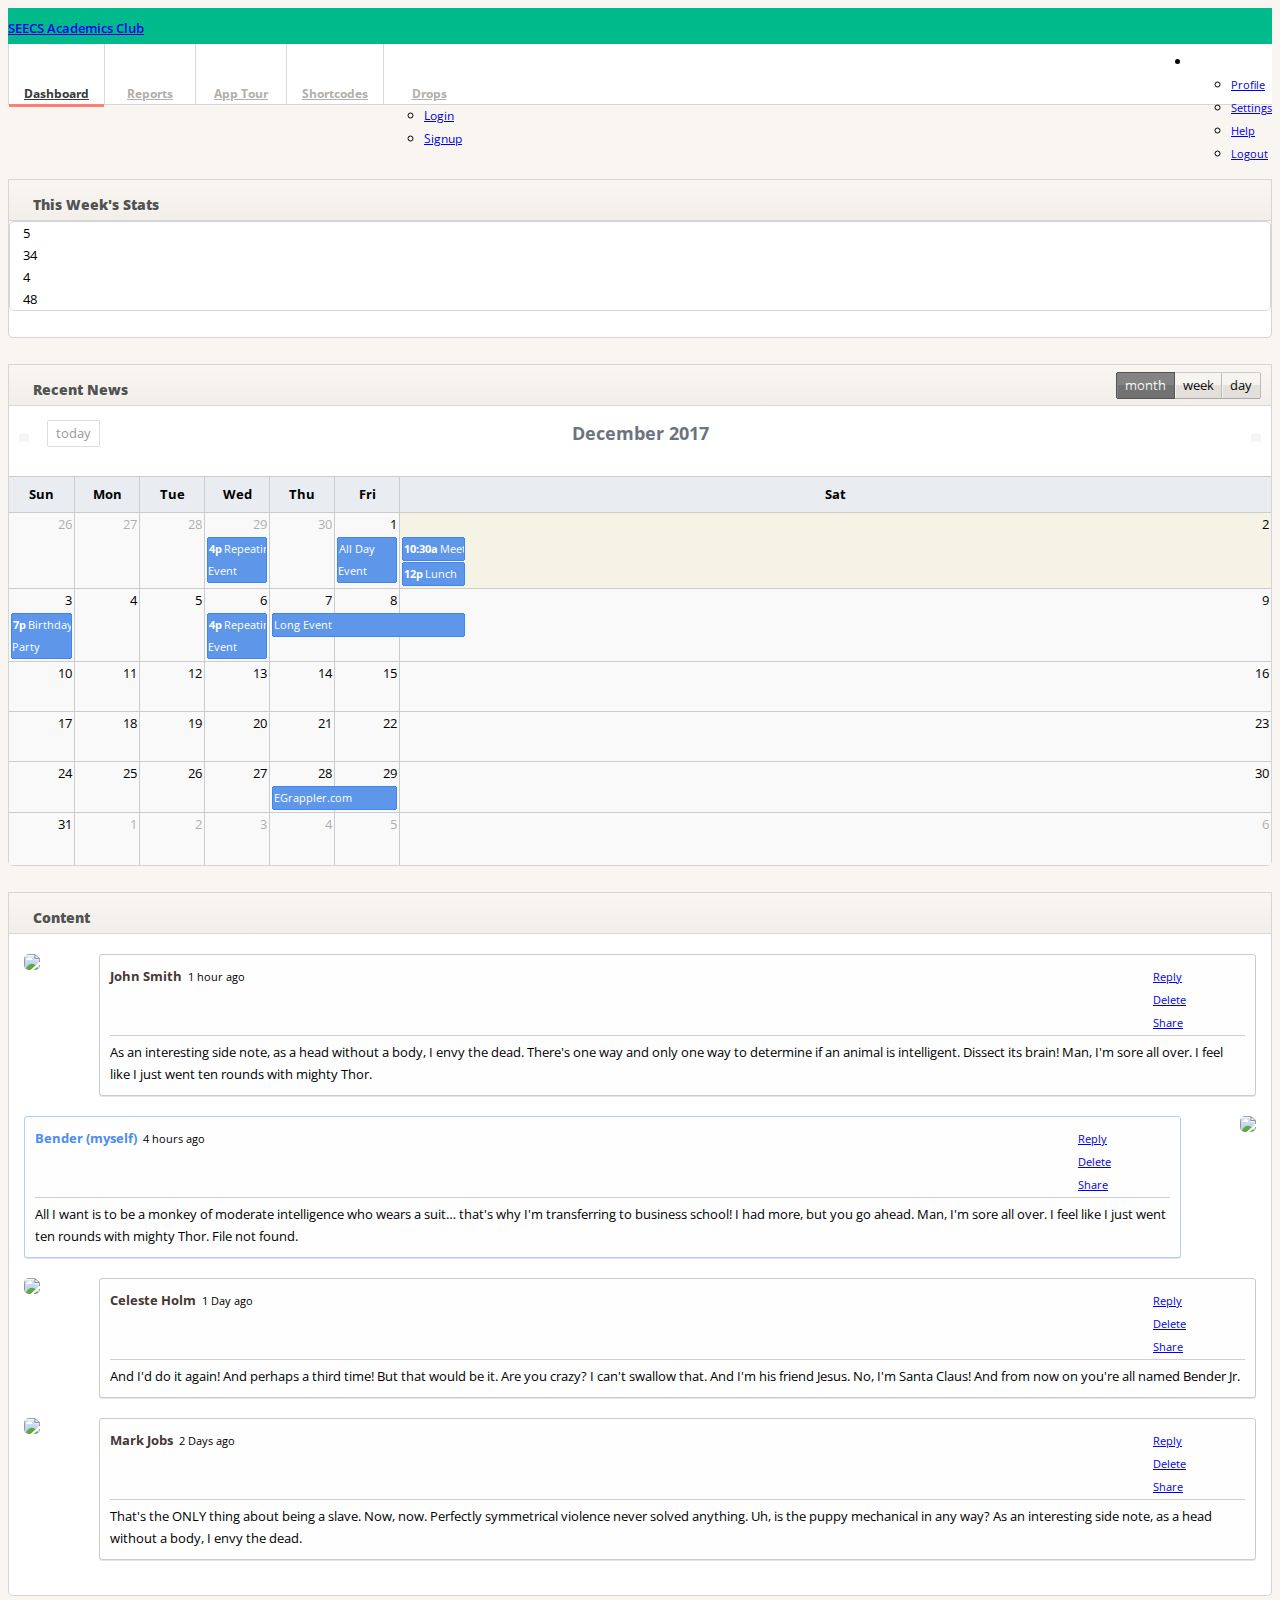
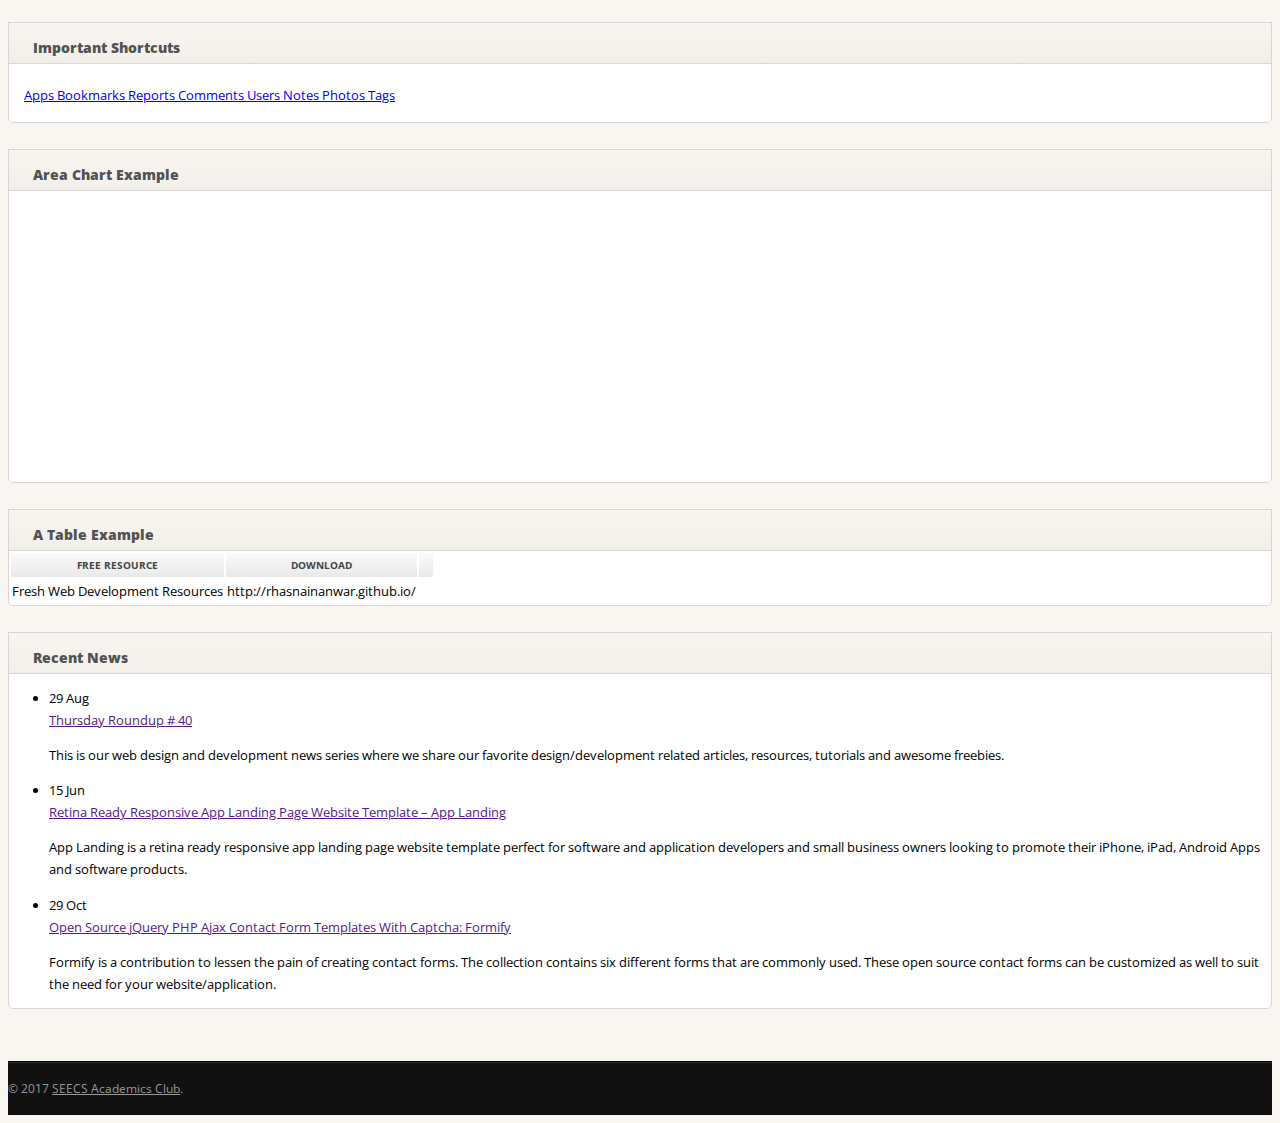
==== index.html @ 90336e42 "WIP: content changing" ====
<!DOCTYPE html>
<html lang="en" class="gr__egrappler_com"><head><meta http-equiv="Content-Type" content="text/html; charset=UTF-8">

<title>Welcome to SEECS Academics Club!</title>
<meta name="viewport" content="width=device-width, initial-scale=1.0, maximum-scale=1.0, user-scalable=no">
<meta name="apple-mobile-web-app-capable" content="yes">
<link href="./assets/dependencies/bootstrap.min.css" rel="stylesheet">
<link href="./assets/dependencies/bootstrap-responsive.min.css" rel="stylesheet">
<link href="http://fonts.googleapis.com/css?family=Open+Sans:400italic,600italic,400,600" rel="stylesheet">
<link href="./assets/dependencies/font-awesome.css" rel="stylesheet">
<link href="./assets/css/style.css" rel="stylesheet">
<link href="./assets/css/dashboard.css" rel="stylesheet">
<!-- Le HTML5 shim, for IE6-8 support of HTML5 elements -->
<!--[if lt IE 9]>
    <script src="http://html5shim.googlecode.com/svn/trunk/html5.js"></script>
<![endif]-->
<script async="" src="./index_files/analytics.js"></script><script>
  (function(i,s,o,g,r,a,m){i['GoogleAnalyticsObject']=r;i[r]=i[r]||function(){
  (i[r].q=i[r].q||[]).push(arguments)},i[r].l=1*new Date();a=s.createElement(o),
  m=s.getElementsByTagName(o)[0];a.async=1;a.src=g;m.parentNode.insertBefore(a,m)
  })(window,document,'script','//www.google-analytics.com/analytics.js','ga');

  ga('create', 'UA-59852500-1', 'auto');
  ga('send', 'pageview');

</script>

</head>
<body data-post="" data-gr-c-s-loaded="true" style="">
<div class="navbar navbar-fixed-top">
  <div class="navbar-inner">
    <div class="container"> <a class="btn btn-navbar" data-toggle="collapse" data-target=".nav-collapse"><span class="icon-bar"></span><span class="icon-bar"></span><span class="icon-bar"></span> </a><a class="brand" href="index.html">SEECS Academics Club </a>
      <div class="nav-collapse">
        <ul class="nav pull-right">
			<li class="dropdown">						
				<a href="shortcodes.html#" class="dropdown-toggle" data-toggle="dropdown">
					<i class="icon-user"></i> 
					Admin
					<b class="caret"></b>
				</a>
				
				<ul class="dropdown-menu">
					<li><a href="javascript:;">Profile</a></li>
					<li><a href="javascript:;">Settings</a></li>
					<li><a href="javascript:;">Help</a></li>
					<li><a href="javascript:;">Logout</a></li>
				</ul>						
			</li>
		</ul>
      </div>
      <!--/.nav-collapse --> 
    </div>
    <!-- /container --> 
  </div>
  <!-- /navbar-inner --> 
</div>
<!-- /navbar -->
<div class="subnavbar">
  <div class="subnavbar-inner">
    <div class="container">
      <ul class="mainnav">
        <li class="active"><a href="index.html"><i class="icon-dashboard"></i><span>Dashboard</span> </a> </li>
        <li><a href="reports.html"><i class="icon-list-alt"></i><span>Reports</span> </a> </li>
        <li class="subnavbar-open-right"><a href="tour.html"><i class="icon-facetime-video"></i><span>App Tour</span> </a></li>
        <li><a href="shortcodes.html"><i class="icon-code"></i><span>Shortcodes</span> </a> </li>
        <li class="dropdown subnavbar-open-right"><a href="javascript:;" class="dropdown-toggle" data-toggle="dropdown"> <i class="icon-long-arrow-down"></i><span>Drops</span> <b class="caret"></b></a>
          <ul class="dropdown-menu">
            <li><a href="login.html">Login</a></li>
            <li><a href="signup.html">Signup</a></li>
          </ul>
        </li>
      </ul>
    </div>
    <!-- /container --> 
  </div>
  <!-- /subnavbar-inner --> 
</div>
<!-- /subnavbar -->
<div class="main">
  <div class="main-inner">
    <div class="container">
      <div class="row">
        <div class="span6">
          <div class="widget widget-nopad">
            <div class="widget-header"> <i class="icon-list-alt"></i>
              <h3>This Week's Stats</h3>
            </div>
            <!-- /widget-header -->
            <div class="widget-content">
              <div class="widget big-stats-container">
                <div class="widget-content">
                  <div id="big_stats" class="cf">
                    <div class="stat" title="Sessions"> <i class="fa fa-graduation-cap"></i> <span class="value">5</span> </div>
                    <!-- .stat -->
                    
                    <div class="stat" title="Likes"> <i class="fa fa-thumbs-o-up"></i> <span class="value">34</span> </div>
                    <!-- .stat -->
                    
                    <div class="stat" title="Dislikes"> <i class="fa fa-thumbs-o-down"></i> <span class="value">4</span> </div>
                    <!-- .stat -->
                    
                    <div class="stat" title="Attendees"> <i class="fa fa-users"></i> <span class="value">48</span> </div>
                    <!-- .stat --> 
                  </div>
                </div>
                <!-- /widget-content --> 
                
              </div>
            </div>
          </div>
          <!-- /widget -->
          <div class="widget widget-nopad">
            <div class="widget-header"> <i class="icon-list-alt"></i>
              <h3> Recent News</h3>
            </div>
            <!-- /widget-header -->
            <div class="widget-content">
              <div id="calendar" class="fc"><table class="fc-header" style="width:100%"><tbody><tr><td class="fc-header-left"><span class="fc-button fc-button-prev fc-state-default fc-corner-left"><span class="fc-button-inner"><span class="fc-button-content">&nbsp;◄&nbsp;</span><span class="fc-button-effect"><span></span></span></span></span><span class="fc-button fc-button-next fc-state-default fc-corner-right"><span class="fc-button-inner"><span class="fc-button-content">&nbsp;►&nbsp;</span><span class="fc-button-effect"><span></span></span></span></span><span class="fc-header-space"></span><span class="fc-button fc-button-today fc-state-default fc-corner-left fc-corner-right fc-state-disabled"><span class="fc-button-inner"><span class="fc-button-content">today</span><span class="fc-button-effect"><span></span></span></span></span></td><td class="fc-header-center"><span class="fc-header-title"><h2>December 2017</h2></span></td><td class="fc-header-right"><span class="fc-button fc-button-month fc-state-default fc-corner-left fc-state-active"><span class="fc-button-inner"><span class="fc-button-content">month</span><span class="fc-button-effect"><span></span></span></span></span><span class="fc-button fc-button-agendaWeek fc-state-default"><span class="fc-button-inner"><span class="fc-button-content">week</span><span class="fc-button-effect"><span></span></span></span></span><span class="fc-button fc-button-agendaDay fc-state-default fc-corner-right"><span class="fc-button-inner"><span class="fc-button-content">day</span><span class="fc-button-effect"><span></span></span></span></span></td></tr></tbody></table><div class="fc-content" style="position: relative; min-height: 1px;"><div class="fc-view fc-view-month fc-grid" style="position: relative;" unselectable="on"><table class="fc-border-separate" style="width:100%" cellspacing="0"><thead><tr class="fc-first fc-last"><th class="fc-sun fc-widget-header fc-first" style="width: 65px;">Sun</th><th class="fc-mon fc-widget-header" style="width: 64px;">Mon</th><th class="fc-tue fc-widget-header" style="width: 64px;">Tue</th><th class="fc-wed fc-widget-header" style="width: 64px;">Wed</th><th class="fc-thu fc-widget-header" style="width: 64px;">Thu</th><th class="fc-fri fc-widget-header" style="width: 64px;">Fri</th><th class="fc-sat fc-widget-header fc-last">Sat</th></tr></thead><tbody><tr class="fc-week0 fc-first"><td class="fc-sun fc-widget-content fc-day0 fc-first fc-other-month"><div style="min-height: 49px;"><div class="fc-day-number">26</div><div class="fc-day-content"><div style="position: relative; height: 50px;">&nbsp;</div></div></div></td><td class="fc-mon fc-widget-content fc-day1 fc-other-month"><div><div class="fc-day-number">27</div><div class="fc-day-content"><div style="position:relative">&nbsp;</div></div></div></td><td class="fc-tue fc-widget-content fc-day2 fc-other-month"><div><div class="fc-day-number">28</div><div class="fc-day-content"><div style="position:relative">&nbsp;</div></div></div></td><td class="fc-wed fc-widget-content fc-day3 fc-other-month"><div><div class="fc-day-number">29</div><div class="fc-day-content"><div style="position:relative">&nbsp;</div></div></div></td><td class="fc-thu fc-widget-content fc-day4 fc-other-month"><div><div class="fc-day-number">30</div><div class="fc-day-content"><div style="position:relative">&nbsp;</div></div></div></td><td class="fc-fri fc-widget-content fc-day5"><div><div class="fc-day-number">1</div><div class="fc-day-content"><div style="position:relative">&nbsp;</div></div></div></td><td class="fc-sat fc-widget-content fc-day6 fc-last fc-state-highlight fc-today"><div><div class="fc-day-number">2</div><div class="fc-day-content"><div style="position:relative">&nbsp;</div></div></div></td></tr><tr class="fc-week1"><td class="fc-sun fc-widget-content fc-day7 fc-first"><div style="min-height: 49px;"><div class="fc-day-number">3</div><div class="fc-day-content"><div style="position: relative; height: 47px;">&nbsp;</div></div></div></td><td class="fc-mon fc-widget-content fc-day8"><div><div class="fc-day-number">4</div><div class="fc-day-content"><div style="position:relative">&nbsp;</div></div></div></td><td class="fc-tue fc-widget-content fc-day9"><div><div class="fc-day-number">5</div><div class="fc-day-content"><div style="position:relative">&nbsp;</div></div></div></td><td class="fc-wed fc-widget-content fc-day10"><div><div class="fc-day-number">6</div><div class="fc-day-content"><div style="position:relative">&nbsp;</div></div></div></td><td class="fc-thu fc-widget-content fc-day11"><div><div class="fc-day-number">7</div><div class="fc-day-content"><div style="position:relative">&nbsp;</div></div></div></td><td class="fc-fri fc-widget-content fc-day12"><div><div class="fc-day-number">8</div><div class="fc-day-content"><div style="position:relative">&nbsp;</div></div></div></td><td class="fc-sat fc-widget-content fc-day13 fc-last"><div><div class="fc-day-number">9</div><div class="fc-day-content"><div style="position:relative">&nbsp;</div></div></div></td></tr><tr class="fc-week2"><td class="fc-sun fc-widget-content fc-day14 fc-first"><div style="min-height: 49px;"><div class="fc-day-number">10</div><div class="fc-day-content"><div style="position: relative; height: 0px;">&nbsp;</div></div></div></td><td class="fc-mon fc-widget-content fc-day15"><div><div class="fc-day-number">11</div><div class="fc-day-content"><div style="position:relative">&nbsp;</div></div></div></td><td class="fc-tue fc-widget-content fc-day16"><div><div class="fc-day-number">12</div><div class="fc-day-content"><div style="position:relative">&nbsp;</div></div></div></td><td class="fc-wed fc-widget-content fc-day17"><div><div class="fc-day-number">13</div><div class="fc-day-content"><div style="position:relative">&nbsp;</div></div></div></td><td class="fc-thu fc-widget-content fc-day18"><div><div class="fc-day-number">14</div><div class="fc-day-content"><div style="position:relative">&nbsp;</div></div></div></td><td class="fc-fri fc-widget-content fc-day19"><div><div class="fc-day-number">15</div><div class="fc-day-content"><div style="position:relative">&nbsp;</div></div></div></td><td class="fc-sat fc-widget-content fc-day20 fc-last"><div><div class="fc-day-number">16</div><div class="fc-day-content"><div style="position:relative">&nbsp;</div></div></div></td></tr><tr class="fc-week3"><td class="fc-sun fc-widget-content fc-day21 fc-first"><div style="min-height: 49px;"><div class="fc-day-number">17</div><div class="fc-day-content"><div style="position: relative; height: 0px;">&nbsp;</div></div></div></td><td class="fc-mon fc-widget-content fc-day22"><div><div class="fc-day-number">18</div><div class="fc-day-content"><div style="position:relative">&nbsp;</div></div></div></td><td class="fc-tue fc-widget-content fc-day23"><div><div class="fc-day-number">19</div><div class="fc-day-content"><div style="position:relative">&nbsp;</div></div></div></td><td class="fc-wed fc-widget-content fc-day24"><div><div class="fc-day-number">20</div><div class="fc-day-content"><div style="position:relative">&nbsp;</div></div></div></td><td class="fc-thu fc-widget-content fc-day25"><div><div class="fc-day-number">21</div><div class="fc-day-content"><div style="position:relative">&nbsp;</div></div></div></td><td class="fc-fri fc-widget-content fc-day26"><div><div class="fc-day-number">22</div><div class="fc-day-content"><div style="position:relative">&nbsp;</div></div></div></td><td class="fc-sat fc-widget-content fc-day27 fc-last"><div><div class="fc-day-number">23</div><div class="fc-day-content"><div style="position:relative">&nbsp;</div></div></div></td></tr><tr class="fc-week4"><td class="fc-sun fc-widget-content fc-day28 fc-first"><div style="min-height: 49px;"><div class="fc-day-number">24</div><div class="fc-day-content"><div style="position: relative; height: 25px;">&nbsp;</div></div></div></td><td class="fc-mon fc-widget-content fc-day29"><div><div class="fc-day-number">25</div><div class="fc-day-content"><div style="position:relative">&nbsp;</div></div></div></td><td class="fc-tue fc-widget-content fc-day30"><div><div class="fc-day-number">26</div><div class="fc-day-content"><div style="position:relative">&nbsp;</div></div></div></td><td class="fc-wed fc-widget-content fc-day31"><div><div class="fc-day-number">27</div><div class="fc-day-content"><div style="position:relative">&nbsp;</div></div></div></td><td class="fc-thu fc-widget-content fc-day32"><div><div class="fc-day-number">28</div><div class="fc-day-content"><div style="position:relative">&nbsp;</div></div></div></td><td class="fc-fri fc-widget-content fc-day33"><div><div class="fc-day-number">29</div><div class="fc-day-content"><div style="position:relative">&nbsp;</div></div></div></td><td class="fc-sat fc-widget-content fc-day34 fc-last"><div><div class="fc-day-number">30</div><div class="fc-day-content"><div style="position:relative">&nbsp;</div></div></div></td></tr><tr class="fc-week5 fc-last"><td class="fc-sun fc-widget-content fc-day35 fc-first"><div style="min-height: 52px;"><div class="fc-day-number">31</div><div class="fc-day-content"><div style="position: relative; height: 0px;">&nbsp;</div></div></div></td><td class="fc-mon fc-widget-content fc-day36 fc-other-month"><div><div class="fc-day-number">1</div><div class="fc-day-content"><div style="position:relative">&nbsp;</div></div></div></td><td class="fc-tue fc-widget-content fc-day37 fc-other-month"><div><div class="fc-day-number">2</div><div class="fc-day-content"><div style="position:relative">&nbsp;</div></div></div></td><td class="fc-wed fc-widget-content fc-day38 fc-other-month"><div><div class="fc-day-number">3</div><div class="fc-day-content"><div style="position:relative">&nbsp;</div></div></div></td><td class="fc-thu fc-widget-content fc-day39 fc-other-month"><div><div class="fc-day-number">4</div><div class="fc-day-content"><div style="position:relative">&nbsp;</div></div></div></td><td class="fc-fri fc-widget-content fc-day40 fc-other-month"><div><div class="fc-day-number">5</div><div class="fc-day-content"><div style="position:relative">&nbsp;</div></div></div></td><td class="fc-sat fc-widget-content fc-day41 fc-last fc-other-month"><div><div class="fc-day-number">6</div><div class="fc-day-content"><div style="position:relative">&nbsp;</div></div></div></td></tr></tbody></table><div style="position:absolute;z-index:8;top:0;left:0"><div class="fc-event fc-event-skin fc-event-hori fc-event-draggable fc-corner-left fc-corner-right" style="position: absolute; z-index: 8; left: 328px; width: 58px; top: 61px;"><div class="fc-event-inner fc-event-skin"><span class="fc-event-title">All Day Event</span></div><div class="ui-resizable-handle ui-resizable-e">&nbsp;&nbsp;&nbsp;</div></div><div class="fc-event fc-event-skin fc-event-hori fc-event-draggable fc-corner-left fc-corner-right" style="position: absolute; z-index: 8; left: 393px; width: 61px; top: 61px;"><div class="fc-event-inner fc-event-skin"><span class="fc-event-time">10:30a</span><span class="fc-event-title">Meeting</span></div><div class="ui-resizable-handle ui-resizable-e">&nbsp;&nbsp;&nbsp;</div></div><div class="fc-event fc-event-skin fc-event-hori fc-event-draggable fc-corner-left fc-corner-right" style="position: absolute; z-index: 8; left: 198px; width: 58px; top: 61px;"><div class="fc-event-inner fc-event-skin"><span class="fc-event-time">4p</span><span class="fc-event-title">Repeating Event</span></div><div class="ui-resizable-handle ui-resizable-e">&nbsp;&nbsp;&nbsp;</div></div><div class="fc-event fc-event-skin fc-event-hori fc-event-draggable fc-corner-left fc-corner-right" style="position: absolute; z-index: 8; left: 393px; width: 61px; top: 86px;"><div class="fc-event-inner fc-event-skin"><span class="fc-event-time">12p</span><span class="fc-event-title">Lunch</span></div><div class="ui-resizable-handle ui-resizable-e">&nbsp;&nbsp;&nbsp;</div></div><div class="fc-event fc-event-skin fc-event-hori fc-event-draggable fc-corner-left fc-corner-right" style="position: absolute; z-index: 8; left: 263px; width: 191px; top: 137px;"><div class="fc-event-inner fc-event-skin"><span class="fc-event-title">Long Event</span></div><div class="ui-resizable-handle ui-resizable-e">&nbsp;&nbsp;&nbsp;</div></div><div class="fc-event fc-event-skin fc-event-hori fc-event-draggable fc-corner-left fc-corner-right" style="position: absolute; z-index: 8; left: 198px; width: 58px; top: 137px;"><div class="fc-event-inner fc-event-skin"><span class="fc-event-time">4p</span><span class="fc-event-title">Repeating Event</span></div><div class="ui-resizable-handle ui-resizable-e">&nbsp;&nbsp;&nbsp;</div></div><div class="fc-event fc-event-skin fc-event-hori fc-event-draggable fc-corner-left fc-corner-right" style="position: absolute; z-index: 8; left: 2px; width: 59px; top: 137px;"><div class="fc-event-inner fc-event-skin"><span class="fc-event-time">7p</span><span class="fc-event-title">Birthday Party</span></div><div class="ui-resizable-handle ui-resizable-e">&nbsp;&nbsp;&nbsp;</div></div><a href="" class="fc-event fc-event-skin fc-event-hori fc-event-draggable fc-corner-left fc-corner-right" style="position: absolute; z-index: 8; left: 263px; width: 123px; top: 310px;"><div class="fc-event-inner fc-event-skin"><span class="fc-event-title">EGrappler.com</span></div><div class="ui-resizable-handle ui-resizable-e">&nbsp;&nbsp;&nbsp;</div></a></div></div></div>
              </div>
            </div>
            <!-- /widget-content --> 
          </div>
          <!-- /widget -->
          <div class="widget">
            <div class="widget-header"> <i class="icon-file"></i>
              <h3> Content</h3>
            </div>
            <!-- /widget-header -->
            <div class="widget-content">
              <ul class="messages_layout">
                <li class="from_user left"> <a href="index.html#" class="avatar"><img src="./assets/img/message_avatar1.png"></a>
                  <div class="message_wrap"> <span class="arrow"></span>
                    <div class="info"> <a class="name">John Smith</a> <span class="time">1 hour ago</span>
                      <div class="options_arrow">
                        <div class="dropdown pull-right"> <a class="dropdown-toggle " id="dLabel" role="button" data-toggle="dropdown" data-target="#" href="index.html#"> <i class=" icon-caret-down"></i> </a>
                          <ul class="dropdown-menu " role="menu" aria-labelledby="dLabel">
                            <li><a href="index.html#"><i class=" icon-share-alt icon-large"></i> Reply</a></li>
                            <li><a href="index.html#"><i class=" icon-trash icon-large"></i> Delete</a></li>
                            <li><a href="index.html#"><i class=" icon-share icon-large"></i> Share</a></li>
                          </ul>
                        </div>
                      </div>
                    </div>
                    <div class="text"> As an interesting side note, as a head without a body, I envy the dead. There's one way and only one way to determine if an animal is intelligent. Dissect its brain! Man, I'm sore all over. I feel like I just went ten rounds with mighty Thor. </div>
                  </div>
                </li>
                <li class="by_myself right"> <a href="index.html#" class="avatar"><img src="./assets/img/message_avatar2.png"></a>
                  <div class="message_wrap"> <span class="arrow"></span>
                    <div class="info"> <a class="name">Bender (myself) </a> <span class="time">4 hours ago</span>
                      <div class="options_arrow">
                        <div class="dropdown pull-right"> <a class="dropdown-toggle " id="dLabel" role="button" data-toggle="dropdown" data-target="#" href="index.html#"> <i class=" icon-caret-down"></i> </a>
                          <ul class="dropdown-menu " role="menu" aria-labelledby="dLabel">
                            <li><a href="index.html#"><i class=" icon-share-alt icon-large"></i> Reply</a></li>
                            <li><a href="index.html#"><i class=" icon-trash icon-large"></i> Delete</a></li>
                            <li><a href="index.html#"><i class=" icon-share icon-large"></i> Share</a></li>
                          </ul>
                        </div>
                      </div>
                    </div>
                    <div class="text"> All I want is to be a monkey of moderate intelligence who wears a suit… that's why I'm transferring to business school! I had more, but you go ahead. Man, I'm sore all over. I feel like I just went ten rounds with mighty Thor. File not found. </div>
                  </div>
                </li>
                <li class="from_user left"> <a href="index.html#" class="avatar"><img src="./assets/img/message_avatar1.png"></a>
                  <div class="message_wrap"> <span class="arrow"></span>
                    <div class="info"> <a class="name">Celeste Holm </a> <span class="time">1 Day ago</span>
                      <div class="options_arrow">
                        <div class="dropdown pull-right"> <a class="dropdown-toggle " id="dLabel" role="button" data-toggle="dropdown" data-target="#" href="index.html#"> <i class=" icon-caret-down"></i> </a>
                          <ul class="dropdown-menu " role="menu" aria-labelledby="dLabel">
                            <li><a href="index.html#"><i class=" icon-share-alt icon-large"></i> Reply</a></li>
                            <li><a href="index.html#"><i class=" icon-trash icon-large"></i> Delete</a></li>
                            <li><a href="index.html#"><i class=" icon-share icon-large"></i> Share</a></li>
                          </ul>
                        </div>
                      </div>
                    </div>
                    <div class="text"> And I'd do it again! And perhaps a third time! But that would be it. Are you crazy? I can't swallow that. And I'm his friend Jesus. No, I'm Santa Claus! And from now on you're all named Bender Jr. </div>
                  </div>
                </li>
                <li class="from_user left"> <a href="index.html#" class="avatar"><img src="./assets/img/message_avatar2.png"></a>
                  <div class="message_wrap"> <span class="arrow"></span>
                    <div class="info"> <a class="name">Mark Jobs </a> <span class="time">2 Days ago</span>
                      <div class="options_arrow">
                        <div class="dropdown pull-right"> <a class="dropdown-toggle " id="dLabel" role="button" data-toggle="dropdown" data-target="#" href="index.html#"> <i class=" icon-caret-down"></i> </a>
                          <ul class="dropdown-menu " role="menu" aria-labelledby="dLabel">
                            <li><a href="index.html#"><i class=" icon-share-alt icon-large"></i> Reply</a></li>
                            <li><a href="index.html#"><i class=" icon-trash icon-large"></i> Delete</a></li>
                            <li><a href="index.html#"><i class=" icon-share icon-large"></i> Share</a></li>
                          </ul>
                        </div>
                      </div>
                    </div>
                    <div class="text"> That's the ONLY thing about being a slave. Now, now. Perfectly symmetrical violence never solved anything. Uh, is the puppy mechanical in any way? As an interesting side note, as a head without a body, I envy the dead. </div>
                  </div>
                </li>
              </ul>
            </div>
            <!-- /widget-content --> 
          </div>
          <!-- /widget --> 
        </div>
        <!-- /span6 -->
        <div class="span6">
          <div class="widget">
            <div class="widget-header"> <i class="icon-bookmark"></i>
              <h3>Important Shortcuts</h3>
            </div>
            <!-- /widget-header -->
            <div class="widget-content">
              <div class="shortcuts"> <a href="javascript:;" class="shortcut"><i class="shortcut-icon icon-list-alt"></i><span class="shortcut-label">Apps</span> </a><a href="javascript:;" class="shortcut"><i class="shortcut-icon icon-bookmark"></i><span class="shortcut-label">Bookmarks</span> </a><a href="javascript:;" class="shortcut"><i class="shortcut-icon icon-signal"></i> <span class="shortcut-label">Reports</span> </a><a href="javascript:;" class="shortcut"> <i class="shortcut-icon icon-comment"></i><span class="shortcut-label">Comments</span> </a><a href="javascript:;" class="shortcut"><i class="shortcut-icon icon-user"></i><span class="shortcut-label">Users</span> </a><a href="javascript:;" class="shortcut"><i class="shortcut-icon icon-file"></i><span class="shortcut-label">Notes</span> </a><a href="javascript:;" class="shortcut"><i class="shortcut-icon icon-picture"></i> <span class="shortcut-label">Photos</span> </a><a href="javascript:;" class="shortcut"> <i class="shortcut-icon icon-tag"></i><span class="shortcut-label">Tags</span> </a> </div>
              <!-- /shortcuts --> 
            </div>
            <!-- /widget-content --> 
          </div>
          <!-- /widget -->
          <div class="widget">
            <div class="widget-header"> <i class="icon-signal"></i>
              <h3> Area Chart Example</h3>
            </div>
            <!-- /widget-header -->
            <div class="widget-content">
              <canvas id="area-chart" class="chart-holder" height="500" width="1076" style="width: 538px; height: 250px;"> </canvas>
              <!-- /area-chart --> 
            </div>
            <!-- /widget-content --> 
          </div>
          <!-- /widget -->
          <div class="widget widget-table action-table">
            <div class="widget-header"> <i class="icon-th-list"></i>
              <h3>A Table Example</h3>
            </div>
            <!-- /widget-header -->
            <div class="widget-content">
              <table class="table table-striped table-bordered">
                <thead>
                  <tr>
                    <th> Free Resource </th>
                    <th> Download</th>
                    <th class="td-actions"> </th>
                  </tr>
                </thead>
                <tbody>
                  <tr>
                    <td> Fresh Web Development Resources </td>
                    <td> http://rhasnainanwar.github.io/ </td>
                    <td class="td-actions"><a href="javascript:;" class="btn btn-small btn-success"><i class="btn-icon-only icon-ok"> </i></a><a href="javascript:;" class="btn btn-danger btn-small"><i class="btn-icon-only icon-remove"> </i></a></td>
                  </tr>
                </tbody>
              </table>
            </div>
            <!-- /widget-content --> 
          </div>
          <!-- /widget --> 
          <div class="widget widget-nopad">
            <div class="widget-header"> <i class="icon-list-alt"></i>
              <h3> Recent News</h3>
            </div>
            <!-- /widget-header -->
            <div class="widget-content">
              <ul class="news-items">
                <li>
                  
                  <div class="news-item-date"> <span class="news-item-day">29</span> <span class="news-item-month">Aug</span> </div>
                  <div class="news-item-detail"> <a href="" class="news-item-title" target="_blank">Thursday Roundup # 40</a>
                    <p class="news-item-preview"> This is our web design and development news series where we share our favorite design/development related articles, resources, tutorials and awesome freebies. </p>
                  </div>
                  
                </li>
                <li>
                  
                  <div class="news-item-date"> <span class="news-item-day">15</span> <span class="news-item-month">Jun</span> </div>
                  <div class="news-item-detail"> <a href="" class="news-item-title" target="_blank">Retina Ready Responsive App Landing Page Website Template – App Landing</a>
                    <p class="news-item-preview"> App Landing is a retina ready responsive app landing page website template perfect for software and application developers and small business owners looking to promote their iPhone, iPad, Android Apps and software products.</p>
                  </div>
                  
                </li>
                <li>
                  
                  <div class="news-item-date"> <span class="news-item-day">29</span> <span class="news-item-month">Oct</span> </div>
                  <div class="news-item-detail"> <a href="" class="news-item-title" target="_blank">Open Source jQuery PHP Ajax Contact Form Templates With Captcha: Formify</a>
                    <p class="news-item-preview"> Formify is a contribution to lessen the pain of creating contact forms. The collection contains six different forms that are commonly used. These open source contact forms can be customized as well to suit the need for your website/application.</p>
                  </div>
                  
                </li>
              </ul>
            </div>
            <!-- /widget-content --> 
          </div>
          <!-- /widget -->
        </div>
        <!-- /span6 --> 
      </div>
      <!-- /row --> 
    </div>
    <!-- /container --> 
  </div>
  <!-- /main-inner --> 
</div>
<!-- /main -->

<div class="footer">
  <div class="footer-inner">
    <div class="container">
      <div class="row">
        <div class="span12"> © 2017 <a href="">SEECS Academics Club</a>.</div>
      </div><!-- /row --> 
    </div><!-- /container --> 
  </div><!-- /footer-inner --> 
</div><!-- /footer -->

<!-- /footer --> 
<!-- Le javascript
================================================== --> 
<!-- Placed at the end of the document so the pages load faster --> 
<script src="./assets/dependencies/jquery-1.7.2.min.js"></script> 
<script type="text/javascript" src="./assets/js/top-bar.js"></script>
<script type="text/javascript" src="./assets/js/bsa-ads.js"></script>
<script src="./assets/js/excanvas.min.js"></script> 
<script src="./assets/js/chart.min.js" type="text/javascript"></script> 
<script src="./assets/dependencies/bootstrap.js"></script>
<script language="javascript" type="text/javascript" src="./assets/js/fullcalendar.min.js"></script>
<script src="./assets/js/base.js"></script> 

<script>     

        var lineChartData = {
            labels: ["January", "February", "March", "April", "May", "June", "July"],
            datasets: [
				{
				    fillColor: "rgba(220,220,220,0.5)",
				    strokeColor: "rgba(220,220,220,1)",
				    pointColor: "rgba(220,220,220,1)",
				    pointStrokeColor: "#fff",
				    data: [65, 59, 90, 81, 56, 55, 40]
				},
				{
				    fillColor: "rgba(151,187,205,0.5)",
				    strokeColor: "rgba(151,187,205,1)",
				    pointColor: "rgba(151,187,205,1)",
				    pointStrokeColor: "#fff",
				    data: [28, 48, 40, 19, 96, 27, 100]
				}
			]

        }

        var myLine = new Chart(document.getElementById("area-chart").getContext("2d")).Line(lineChartData);


        var barChartData = {
            labels: ["January", "February", "March", "April", "May", "June", "July"],
            datasets: [
				{
				    fillColor: "rgba(220,220,220,0.5)",
				    strokeColor: "rgba(220,220,220,1)",
				    data: [65, 59, 90, 81, 56, 55, 40]
				},
				{
				    fillColor: "rgba(151,187,205,0.5)",
				    strokeColor: "rgba(151,187,205,1)",
				    data: [28, 48, 40, 19, 96, 27, 100]
				}
			]

        }    

        $(document).ready(function() {
        var date = new Date();
        var d = date.getDate();
        var m = date.getMonth();
        var y = date.getFullYear();
        var calendar = $('#calendar').fullCalendar({
          header: {
            left: 'prev,next today',
            center: 'title',
            right: 'month,agendaWeek,agendaDay'
          },
          selectable: true,
          selectHelper: true,
          select: function(start, end, allDay) {
            var title = prompt('Event Title:');
            if (title) {
              calendar.fullCalendar('renderEvent',
                {
                  title: title,
                  start: start,
                  end: end,
                  allDay: allDay
                },
                true // make the event "stick"
              );
            }
            calendar.fullCalendar('unselect');
          },
          editable: true,
          events: [
            {
              title: 'All Day Event',
              start: new Date(y, m, 1)
            },
            {
              title: 'Long Event',
              start: new Date(y, m, d+5),
              end: new Date(y, m, d+7)
            },
            {
              id: 999,
              title: 'Repeating Event',
              start: new Date(y, m, d-3, 16, 0),
              allDay: false
            },
            {
              id: 999,
              title: 'Repeating Event',
              start: new Date(y, m, d+4, 16, 0),
              allDay: false
            },
            {
              title: 'Meeting',
              start: new Date(y, m, d, 10, 30),
              allDay: false
            },
            {
              title: 'Lunch',
              start: new Date(y, m, d, 12, 0),
              end: new Date(y, m, d, 14, 0),
              allDay: false
            },
            {
              title: 'Birthday Party',
              start: new Date(y, m, d+1, 19, 0),
              end: new Date(y, m, d+1, 22, 30),
              allDay: false
            },
            {
              title: 'EGrappler.com',
              start: new Date(y, m, 28),
              end: new Date(y, m, 29),
              url: ''
            }
          ]
        });
      });
    </script><!-- /Calendar -->

</body>
</html>
---- assets/css/style.css ----
/*------------------------------------------------------------------
Bootstrap Admin Template by EGrappler.com
------------------------------------------------------------------*/

/*------------------------------------------------------------------
[1. Global]
*/

body {
	background: #f9f6f1;
	font: 13px/1.7em 'Open Sans';
}
    
p { 
	font: 13px/1.7em 'Open Sans'; 	
}
    
input,
button,
select,
textarea {
  font-family: 'Open Sans';
}

.dropdown .dropdown-menu {
	-webkit-border-radius: 6px;
	-moz-border-radius: 6px;
	border-radius: 6px;
}

.btn-icon-only {
	padding-right: 3px;
	padding-left: 3px;
}

.table td {
	vertical-align: middle;
}

.table-bordered th {
	background: #E9E9E9;
	background:-moz-linear-gradient(top, #FAFAFA 0%, #E9E9E9 100%); /* FF3.6+ */
	background:-webkit-gradient(linear, left top, left bottom, color-stop(0%,#FAFAFA), color-stop(100%,#E9E9E9)); /* Chrome,Safari4+ */
	background:-webkit-linear-gradient(top, #FAFAFA 0%,#E9E9E9 100%); /* Chrome10+,Safari5.1+ */
	background:-o-linear-gradient(top, #FAFAFA 0%,#E9E9E9 100%); /* Opera11.10+ */
	background:-ms-linear-gradient(top, #FAFAFA 0%,#E9E9E9 100%); /* IE10+ */
	background:linear-gradient(top, #FAFAFA 0%,#E9E9E9 100%); /* W3C */
	filter: progid:DXImageTransform.Microsoft.gradient(startColorstr='#FAFAFA', endColorstr='#E9E9E9');
	-ms-filter: "progid:DXImageTransform.Microsoft.gradient(startColorstr='#FAFAFA', endColorstr='#E9E9E9')";
	
	font-size: 10px;
	color: #444;
	text-transform: uppercase;
}







/*------------------------------------------------------------------
[2. Navbar / .navbar]
*/

.navbar .container {
	position: relative;
}

.navbar-inner {
	padding: 7px 0;
	
	background: #00ba8b !important;
	
	-moz-border-radius: 0;
	-webkit-border-radius: 0;
	border-radius: 0;
}

.navbar-fixed-top {
	position: static;
}

.navbar .nav a {
	font-size: 11px;
}
.navbar .nav>li>a { color:#fff !important;}
.navbar .brand {
	font-weight: 600;
	position: relative;
	top: 2px;
}

/*------------------------------------------------------------------
[3. Subnavbar / .subnavbar]
*/

.subnavbar {
    	margin-bottom: 2.5em;
    }
    
.subnavbar-inner {
	height: 60px;
	background: #fff;
	border-bottom: 1px solid #d6d6d6;
}

.subnavbar .container > ul {
	display: inline-block;
	
	height: 80px;
	padding: 0;
	margin: 0;
	
}

.subnavbar .container > ul > li {
	float: left;
	
	min-width: 90px;
	height: 60px;
	padding: 0;
	margin: 0;
	
	text-align: center;
	list-style: none;
	
	border-left: 1px solid #d9d9d9;
	
	
}

.subnavbar .container > ul > li > a {
	display: block;
	
	height: 100%;
	padding: 0 15px;
	
	font-size: 12px;
	font-weight: bold;
	color: #b2afaa;
}

.subnavbar .container > ul > li > a:hover {
	color: #888;
	text-decoration: none;
}

.subnavbar .container > ul > li > a > i {
	display: inline-block;
	
	width: 24px;
	height: 24px;
	margin-top: 11px;
	margin-bottom: -3px;
	font-size: 20px;
}

.subnavbar .container > ul > li > a > span {
	display: block;
	
}


.subnavbar .container > ul > li.active > a {
	
	border-bottom:3px solid #ff7f74;
	color: #383838;
}
    

.subnavbar .dropdown .dropdown-menu a {
	font-size: 12px;
}

    
.subnavbar .dropdown .dropdown-menu {
    	text-align: left;
    	
		-webkit-border-top-left-radius: 0;
		-webkit-border-top-right-radius: 0;
		-moz-border-radius-topleft: 0;
		-moz-border-radius-topright: 0;
		border-top-left-radius: 0;
		border-top-right-radius: 0;
    }
    
    
    
.subnavbar .dropdown-menu::before {
	content: '';
	display: inline-block;
	border-left: 7px solid transparent;
	border-right: 7px solid transparent;
	border-bottom: 7px solid #CCC;
	border-bottom-color: rgba(0, 0, 0, 0.2);
	position: absolute;
	top: -7px;
	left: 9px;
}

.subnavbar .dropdown-menu::after {
	content: '';
	display: inline-block;
	border-left: 6px solid transparent;
	border-right: 6px solid transparent;
	border-bottom: 6px solid white;
	position: absolute;
	top: -6px;
	left: 10px;
}


.subnavbar .caret {
	margin-top: 4px;
	
	border-top-color: white;
	border-bottom-color: white;
}

.subnavbar .dropdown.open .caret {
	display: none;
}


/*------------------------------------------------------------------
[4. Main / .main]
*/

.main {
	padding-bottom: 2em;
	
	border-bottom: 1px solid #000;
}


/*------------------------------------------------------------------
[5. Extra / .extra]
*/

.extra {

	border-top: 1px solid #585858;
	border-bottom: 1px solid #000;

}

.extra-inner {
	padding: 20px 0;
	
	font-size: 11px;
	color: #BBB;
	
	background: #1A1A1A;
}

.extra a {
	color: #666;
}

.extra h4 {
	margin-bottom: 1em;
	
	font-weight: 400;
}

.extra ul {
	padding: 0;
	margin: 0;
}

.extra li {
	margin-bottom: .6em;
	
	list-style: none;
}




/*------------------------------------------------------------------
[6. Footer/ .footer]
*/

.footer {
	margin-top: 0;
	
	border-top: 1px solid #292929;
}

.footer-inner {
	padding: 15px 0;
	
	font-size: 12px;
	background: #111;
	color: #999;
}

.footer a {
	color: #999;
}

.footer a:hover {
	color: #FFF;
	text-decoration: none;
}


/*------------------------------------------------------------------
[6. Widget / .widget]
*/

.widget {
	
	position: relative;
	clear: both;
	
	width: auto;
	
	margin-bottom: 2em;
		
	overflow: hidden;
}
	
.widget-header {
	
	position: relative;
	
	height: 40px;
	line-height: 40px;
	
	background: #f9f6f1;
	background:-moz-linear-gradient(top, #f9f6f1 0%, #f2efea 100%); /* FF3.6+ */
	background:-webkit-gradient(linear, left top, left bottom, color-stop(0%,#f9f6f1), color-stop(100%,#f2efea)); /* Chrome,Safari4+ */
	background:-webkit-linear-gradient(top, #f9f6f1 0%,#f2efea 100%); /* Chrome10+,Safari5.1+ */
	background:-o-linear-gradient(top, #f9f6f1 0%,#f2efea 100%); /* Opera11.10+ */
	background:-ms-linear-gradient(top, #f9f6f1 0%,#f2efea 100%); /* IE10+ */
	background:linear-gradient(top, #f9f6f1 0%,#f2efea 100%); /* W3C */
	filter: progid:DXImageTransform.Microsoft.gradient(startColorstr='#f9f6f1', endColorstr='#f2efea');
	-ms-filter: "progid:DXImageTransform.Microsoft.gradient(startColorstr='#f9f6f1', endColorstr='#f2efea')";
	
	
	border: 1px solid #d6d6d6;
	
	
	-webkit-background-clip: padding-box;
}	
	
	.widget-header h3 {
		
		position: relative;
		top: 2px;
		left: 10px;
		
		display: inline-block;
		margin-right: 3em;
		
		font-size: 14px;
		font-weight: 800;
		color: #525252;
		line-height: 18px;
		
		text-shadow: 1px 1px 2px rgba(255,255,255,.5);
	}
	
		.widget-header [class^="icon-"], .widget-header [class*=" icon-"] {
			
			display: inline-block;
			margin-left: 13px;
			margin-right: -2px;
			
			font-size: 16px;
			color: #555;
			vertical-align: middle;
			
			
			
		}




.widget-content {
	padding: 20px 15px 15px;
	
	background: #FFF;
	
	
	border: 1px solid #D5D5D5;
	
	-moz-border-radius: 5px;
	-webkit-border-radius: 5px;
	border-radius: 5px;
}

.widget-header+.widget-content {
	border-top: none;
	
	-webkit-border-top-left-radius: 0;
	-webkit-border-top-right-radius: 0;
	-moz-border-radius-topleft: 0;
	-moz-border-radius-topright: 0;
	border-top-left-radius: 0;
	border-top-right-radius: 0;
}

.widget-nopad .widget-content {
	padding: 0;
}

/* Widget Content Clearfix */	
.widget-content:before,
.widget-content:after {
    content:"";
    display:table;
}

.widget-content:after {
    clear:both;
}

/* For IE 6/7 (trigger hasLayout) */
.widget-content {
    zoom:1;
}

/* Widget Table */

.widget-table .widget-content {
	padding: 0;
}

.widget-table .table {
	margin-bottom: 0;
	
	border: none;
}

.widget-table .table tr td:first-child {
	border-left: none;
}

.widget-table .table tr th:first-child {
	border-left: none;
}


/* Widget Plain */

.widget-plain {
	
	background: transparent;
	
	border: none;
}

.widget-plain .widget-content {
	padding: 0;
	
	background: transparent;
	
	border: none;
}


/* Widget Box */

.widget-box {	
	
}

.widget-box .widget-content {	
	background: #E3E3E3;	
	background: #FFF;
}




/*------------------------------------------------------------------
[7. Error / .error-container]
*/

.error-container {
	margin-top: 4em;
	margin-bottom: 4em;
	text-align: center;
}

.error-container h1 {
	margin-bottom: .5em;
	
	font-size: 120px;
	line-height: 1em;
}

.error-container h2 {
	margin-bottom: .75em;
	font-size: 28px;
}

.error-container .error-details {
	margin-bottom: 1.5em;
	
	font-size: 16px;
}

.error-container .error-actions a {
	margin: 0 .5em;
}



/* Message layout */


ul.messages_layout {
	position: relative;
	margin: 0;
	padding: 0
}
ul.messages_layout li {
	float: left;
	list-style: none;
	position: relative
}
ul.messages_layout li.left {
	padding-left: 75px
}
ul.messages_layout li.right {
	padding-right: 75px
}
ul.messages_layout li.right .avatar {
	right: 0;
	left: auto
}
ul.messages_layout li.right .message_wrap .arrow {
	right: -12px;
	left: auto;
	background-position: 0 -213px;
	height: 15px;
	width: 12px
}
ul.messages_layout li.by_myself .message_wrap {
	border: 1px solid #b3cdf8
}
ul.messages_layout li.by_myself .message_wrap .info a.name {
	color: #4a8cf7
}
ul.messages_layout li a.avatar {
	position: absolute;
	left: 0;
	top: 0
}
ul.messages_layout li a.avatar img {
	-webkit-border-radius: 5px;
	-moz-border-radius: 5px;
	border-radius: 5px
}
ul.messages_layout li .message_wrap {
	-webkit-border-radius: 3px;
	-moz-border-radius: 3px;
	border-radius: 3px;
	position: relative;
	border: 1px solid #e9e9e9;
	padding: 10px;
	border: 1px solid #cbcbcb;
	margin-bottom: 20px;
	float: left;
	background: #fefefe;
	-webkit-box-shadow: rgba(0,0,0,0.1) 0 1px 0px;
	-moz-box-shadow: rgba(0,0,0,0.1) 0 1px 0px;
	box-shadow: rgba(0,0,0,0.1) 0 1px 0px
}
ul.messages_layout li .message_wrap .arrow {
	background-position: 0 -228px;
	height: 15px;
	width: 12px;
	height: 15px;
	width: 12px;
	position: absolute;
	left: -12px;
	top: 13px
}
ul.messages_layout li .message_wrap .info {
	float: left;
	width: 100%;
	border-bottom: 1px solid #fff;
	line-height: 23px
}
ul.messages_layout li .message_wrap .info .name {
	float: left;
	font-weight: bold;
	color: #483734
}
ul.messages_layout li .message_wrap .info .time {
	float: left;
	font-size: 11px;
	margin-left: 6px
}
ul.messages_layout li .message_wrap .text {
	float: left;
	width: 100%;
	border-top: 1px solid #cfcfcf;
	padding-top: 5px
}

ul.messages_layout .dropdown-menu  li{ width:100%; font-size:11px;}


/* Full Calendar */

.fc {
	direction: ltr;
	text-align: left;
	position: relative
}
.fc table {
	border-collapse: collapse;
	border-spacing: 0
}
html .fc, .fc table {
	font-size: 1em
}
.fc td, .fc th {
	padding: 0;
	vertical-align: top
}
.fc-header td {
	white-space: nowrap;
	background: none
}
.fc-header-left {
	width: 100%;
	text-align: left;
	position: absolute;
	left: 0;
	top: 6px
}
.fc-header-left .fc-button {
	margin: 0;
	position: relative
}
.fc-header-left .fc-button-prev, .fc-header-left .fc-button-next {
	float: left;
	border: none;
	padding: 14px 10px;
	opacity: 0.5
}
.fc-header-left .fc-button-prev .fc-button-inner, .fc-header-left .fc-button-next .fc-button-inner {
	border: none
}
.fc-header-left .fc-button-prev .fc-button-inner .fc-button-content, .fc-header-left .fc-button-next .fc-button-inner .fc-button-content {
	display: none
}
.fc-header-left .fc-button-prev.fc-state-hover, .fc-header-left .fc-button-next.fc-state-hover {
	opacity: 1
}
.fc-header-left .fc-button-prev.fc-state-down, .fc-header-left .fc-button-next.fc-state-down {
	background: none !important;
	margin-top: -1px
}
.fc-header-left .fc-button-prev .fc-button-inner {
	background-position: 0 -351px;
	height: 16px;
	width: 11px
}
.fc-header-left .fc-button-next {
	float: right
}
.fc-header-left .fc-button-next .fc-button-inner {
	background-position: 0 -367px;
	height: 16px;
	width: 11px
}
.fc-header-center {
	text-align: center
}
.fc-header-right {
	text-align: right;
	position: absolute;
	top: -34px;
	right: 10px
}
.fc-header-title {
	display: inline-block;
	vertical-align: top
}
.fc-header-title h2 {
	margin-top: 0;
	white-space: nowrap;
	font-size: 1.1rem;
	color: #6C737F;
	line-height: 55px;
}
.fc .fc-header-space {
	padding-left: 10px
}
.fc-header .fc-button {
	margin-bottom: 1em;
	vertical-align: top
}
.fc-header .fc-button {
	margin-right: -1px
}
.fc-header .fc-corner-right {
	margin-right: 1px
}
.fc-header .ui-corner-right {
	margin-right: 0
}
.fc-header .fc-state-hover, .fc-header .ui-state-hover {
	z-index: 2
}
.fc-header .fc-state-down {
	z-index: 3
}
.fc-header .fc-state-active, .fc-header .ui-state-active {
	z-index: 4
}
.fc-content {
	clear: both;
	background: #f9f9f9
}
.fc-view {
	width: 100%;
	overflow: hidden
}
.fc-view thead {
	background:#e9ecf1;
	line-height: 35px
}
.fc-widget-header, .fc-widget-content {
	border: 1px solid #ccc
}
.fc-state-highlight {
	background: #F4F3E6
}
.fc-cell-overlay {
	background: #9cf;
	opacity: .2;
	filter: alpha(opacity=20)
}
.fc-button {
	position: relative;
	display: inline-block;
	cursor: pointer
}
.fc-button-today{margin-top: 8px !important;}
.fc-state-default {
	border-style: solid;
	border-width: 1px 0
}
.fc-button-inner {
	position: relative;
	float: left;
	overflow: hidden
}
.fc-state-default .fc-button-inner {
	border-style: solid;
	border-width: 0 1px
}
.fc-button-content {
	position: relative;
	float: left;
	height: 1.9em;
	line-height: 1.9em;
	padding: 0 .6em;
	white-space: nowrap
}
.fc-button-content .fc-icon-wrap {
	position: relative;
	float: left;
	top: 50%
}
.fc-button-content .ui-icon {
	position: relative;
	float: left;
	margin-top: -50%;
*margin-top:0;
*top:-50%
}
.fc-state-default .fc-button-effect {
	position: absolute;
	top: 50%;
	left: 0
}
.fc-state-default .fc-button-effect span {
	position: absolute;
	top: -100px;
	left: 0;
	width: 500px;
	height: 100px;
	border-width: 100px 0 0 1px;
	border-style: solid;
	border-color: #fff;
	background: #444;
	opacity: .09;
	filter: alpha(opacity=9)
}
.fc-state-default, .fc-state-default .fc-button-inner {
	border-style: solid;
	border-color: #ccc #bbb #aaa;
	color: #000
}
.fc-state-hover, .fc-state-hover .fc-button-inner {
	border-color: #999
}
.fc-state-down {
	border-color: #555;
	background: #777
}
.fc-state-active, .fc-state-active .fc-button-inner {
	border-color: #555;
	background: #777;
	color: #fff
}
.fc-state-disabled, .fc-state-disabled .fc-button-inner {
	color: #999;
	border-color: #ddd
}
.fc-state-disabled {
	cursor: default
}
.fc-state-disabled .fc-button-effect {
	display: none
}
.fc-event {
	border-style: solid;
	border-width: 0;
	font-size: .85em;
	cursor: default
}
a.fc-event, .fc-event-draggable {
	cursor: pointer
}
a.fc-event {
	text-decoration: none
}
.fc-rtl .fc-event {
	text-align: right
}
.fc-event-skin {
	border-color: #3f85f5;
	background-color: #5e96ea;
	color: #fff
}
.fc-event-inner {
	position: relative;
	width: 100%;
	height: 100%;
	border-style: solid;
	border-width: 0;
	overflow: hidden
}
.fc-event-time, .fc-event-title {
	padding: 0 1px
}
.fc .ui-resizable-handle {
	display: block;
	position: absolute;
	z-index: 99999;
	overflow: hidden;
	font-size: 300%;
	line-height: 50%
}
.fc-event-hori {
	border-width: 1px 0;
	margin-bottom: 1px
}
.fc-event-hori .ui-resizable-e {
	top: 0 !important;
	right: -3px !important;
	width: 7px !important;
	height: 100% !important;
	cursor: e-resize
}
.fc-event-hori .ui-resizable-w {
	top: 0 !important;
	left: -3px !important;
	width: 7px !important;
	height: 100% !important;
	cursor: w-resize
}
.fc-event-hori .ui-resizable-handle {
	_padding-bottom: 14px
}
.fc-corner-left {
	margin-left: 1px
}
.fc-corner-left .fc-button-inner, .fc-corner-left .fc-event-inner {
	margin-left: -1px
}
.fc-corner-right {
	margin-right: 1px
}
.fc-corner-right .fc-button-inner, .fc-corner-right .fc-event-inner {
	margin-right: -1px
}
.fc-corner-top {
	margin-top: 1px
}
.fc-corner-top .fc-event-inner {
	margin-top: -1px
}
.fc-corner-bottom {
	margin-bottom: 1px
}
.fc-corner-bottom .fc-event-inner {
	margin-bottom: -1px
}
.fc-corner-left .fc-event-inner {
	border-left-width: 1px
}
.fc-corner-right .fc-event-inner {
	border-right-width: 1px
}
.fc-corner-top .fc-event-inner {
	border-top-width: 1px
}
.fc-corner-bottom .fc-event-inner {
	border-bottom-width: 1px
}
table.fc-border-separate {
	border-collapse: separate
}
.fc-border-separate th, .fc-border-separate td {
	border-width: 1px 0 0 1px
}
.fc-border-separate th.fc-last, .fc-border-separate td.fc-last {
	border-right-width: 1px
}
.fc-border-separate tr.fc-last th, .fc-border-separate tr.fc-last td {
	border-bottom-width: 0px
}
.fc-first {
	border-left-width: 0 !important
}
.fc-last {
	border-right-width: 0 !important
}
.fc-grid th {
	text-align: center
}
.fc-grid .fc-day-number {
	float: right;
	padding: 0 2px
}
.fc-grid .fc-other-month .fc-day-number {
	opacity: 0.3;
	filter: alpha(opacity=30)
}
.fc-grid .fc-day-content {
	clear: both;
	padding: 2px 2px 1px
}
.fc-grid .fc-event-time {
	font-weight: bold
}
.fc-rtl .fc-grid .fc-day-number {
	float: left
}
.fc-rtl .fc-grid .fc-event-time {
	float: right
}
.fc-agenda table {
	border-collapse: separate
}
.fc-agenda-days th {
	text-align: center
}
.fc-agenda .fc-agenda-axis {
	width: 60px !important;
	padding: 0 4px;
	vertical-align: middle;
	text-align: right;
	white-space: nowrap;
	font-weight: normal
}
.fc-agenda .fc-day-content {
	padding: 2px 2px 1px
}
.fc-agenda-days .fc-agenda-axis {
	border-right-width: 1px
}
.fc-agenda-days .fc-col0 {
	border-left-width: 0
}
.fc-agenda-allday th {
	border-width: 0 1px
}
.fc-agenda-allday .fc-day-content {
	min-height: 34px;
	_height: 34px
}
.fc-agenda-divider-inner {
	height: 2px;
	overflow: hidden
}
.fc-widget-header .fc-agenda-divider-inner {
	background: #eee
}
.fc-agenda-slots th {
	border-width: 1px 1px 0
}
.fc-agenda-slots td {
	border-width: 1px 0 0;
	background: none
}
.fc-agenda-slots td div {
	height: 20px
}
.fc-agenda-slots tr.fc-slot0 th, .fc-agenda-slots tr.fc-slot0 td {
	border-top-width: 0
}
.fc-agenda-slots tr.fc-minor th, .fc-agenda-slots tr.fc-minor td {
	border-top-style: dotted
}
.fc-agenda-slots tr.fc-minor th.ui-widget-header {
*border-top-style:solid
}
.fc-event-vert {
	border-width: 0 1px
}
.fc-event-vert .fc-event-head, .fc-event-vert .fc-event-content {
	position: relative;
	z-index: 2;
	width: 100%;
	overflow: hidden
}
.fc-event-vert .fc-event-time {
	white-space: nowrap;
	font-size: 10px
}
.fc-event-vert .fc-event-bg {
	position: absolute;
	z-index: 1;
	top: 0;
	left: 0;
	width: 100%;
	height: 100%;
	background: #fff;
	opacity: .3;
	filter: alpha(opacity=30)
}
.fc .ui-draggable-dragging .fc-event-bg, .fc-select-helper .fc-event-bg {
	display: none\9
}
.fc-event-vert .ui-resizable-s {
	bottom: 0 !important;
	width: 100% !important;
	height: 8px !important;
	overflow: hidden !important;
	line-height: 8px !important;
	font-size: 11px !important;
	font-family: monospace;
	text-align: center;
	cursor: s-resize
}
.fc-agenda .ui-resizable-resizing {
	_overflow: hidden
}
.fc-header-left .fc-button-prev .fc-button-inner {background: url('../img/icons-sa7c41345d9.png') no-repeat; background-position: 0 -351px;
height: 16px;
width: 11px;}

.fc-header-left .fc-button-next .fc-button-inner {background: url('../img/icons-sa7c41345d9.png') no-repeat; background-position: 0 -367px;
height: 16px;
width: 11px;}

/*------------------------------------------------------------------
[8. Miscellaneous]
*/

.chart-holder {
	width: 100%;
	height: 250px;
}

.dropdown-menu li>a:hover, .dropdown-menu .active>a, .dropdown-menu .active>a:hover { background:#00ba8b;}

.accordion-heading { background:#e5e5e5;  }
.accordion-heading a { color:#545454; text-decoration:none; font-weight:bold; }

.btn-facebook-alt i {
color: #23386a;
}
.btn-twitter-alt i {
color: #0098d0;
}
.btn-google-alt i {
color: #b6362d;
}
.btn-linkedin-alt i {
color: #0073b2;
}
.btn-pinterest-alt i {
color: #ab171e;
}
.btn-github-alt i {
color: #333;
}

.all-icons li { list-style:none;}

.ML0 { margin-left:0}
.MR0 { margin-right:0;}



/*------------------------------------------------------------------
[1. Max Width: 480px]
*/

@media (max-width: 480px) {
	
	.error-container h1 {
		font-size: 72px;
	}
	
}





/*------------------------------------------------------------------
[1. Max Width: 767px]
*/

@media (max-width: 767px) {
    	
	#main {
		padding: 0 10px;
		margin-right: -20px;
		margin-left: -20px;	
	}
	
	
	.subnavbar {
		margin-left: -20px;
		margin-right: -20px;	
	}
	
	
	.subnavbar-inner {
		height: auto;
	}
	
	.subnavbar .container > ul {
		width: 100%;
		height: auto;
		
		border: none;
	}
	
	.subnavbar .container > ul > li {
		width: 33%;
		height: 70px;
		margin-bottom: 0;
		
		border: none;
	}
	
    
    
    .subnavbar .container > ul > li.active > a {
		font-size: 11px;
    	background: transparent;
    }
	
	.subnavbar .container > ul > li > a > i {	
		display: inline-block;	
		margin-bottom: 0;
		
		font-size: 20px;
	}
	
	
	.subnavbar-open-right .dropdown-menu {
		left: auto;
		right: 0;
	}
	
	.subnavbar-open-right .dropdown-menu:before {
		left: auto;
		right: 12px;
	}
	.subnavbar-open-right .dropdown-menu:after {
		left: auto;
		right: 13px;
	}
	
	.extra {
		margin-right: -20px;
		margin-left: -20px;
	}
	
	.extra .container {
		padding: 0 20px;
	}
	
	.footer {
		margin-right: -20px;
		margin-left: -20px;
	}
	
	.footer .container {
		padding: 0 20px;
	}
	
	.footer .footer-terms {
		text-align: left;
	}
	
	.footer .footer-terms a {
		margin-left: 0;
		margin-right: 1em;
	}

}
    




/*------------------------------------------------------------------
[3. Max Width: 979px]
*/

@media (max-width: 979px) {
	
	.navbar-fixed-top {
		position: static;
		
		margin-bottom: 0;
	}
	
	.subnavbar {
	}
	
	.subnavbar .container {		
		width: auto;
	}
}






/*------------------------------------------------------------------
[2. Max Width: 1200px]
*/

@media (min-width: 1200px) {
	.navbar .search-query {
		width: 200px;
	}
	
}
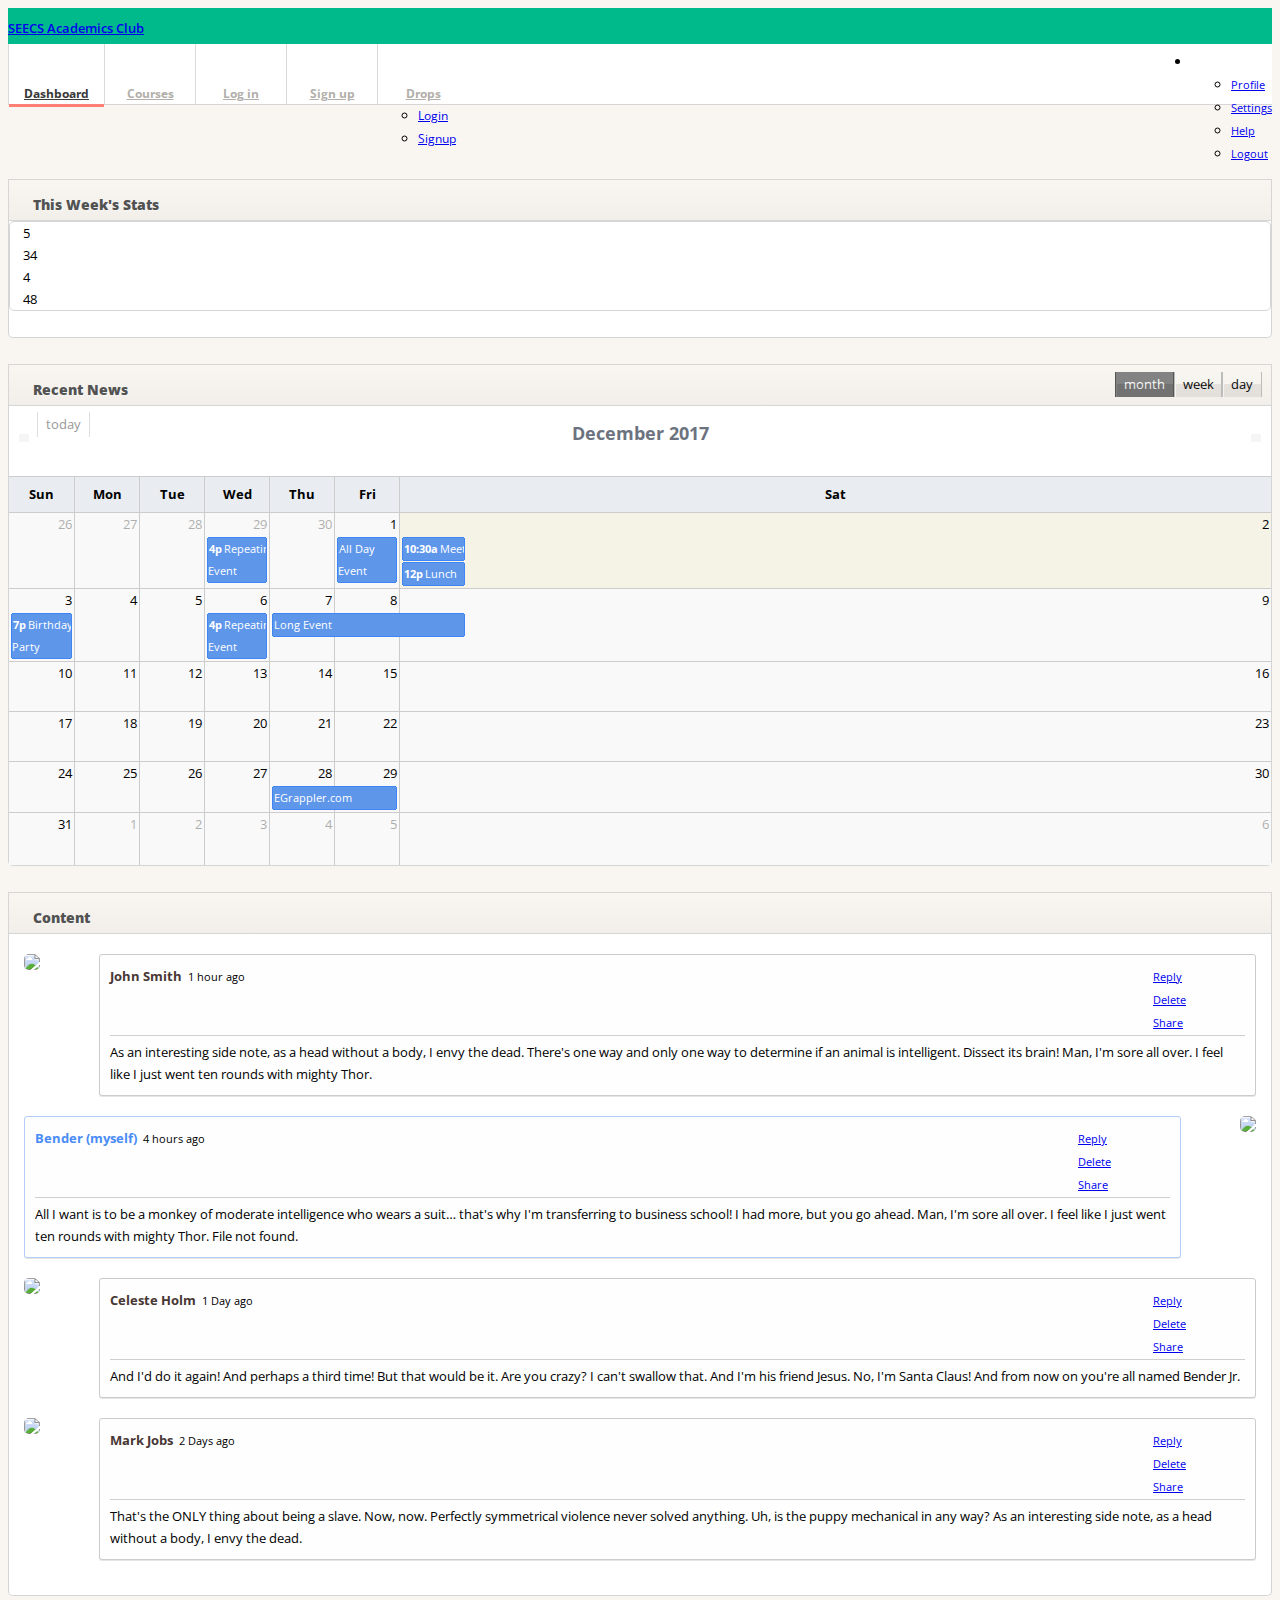
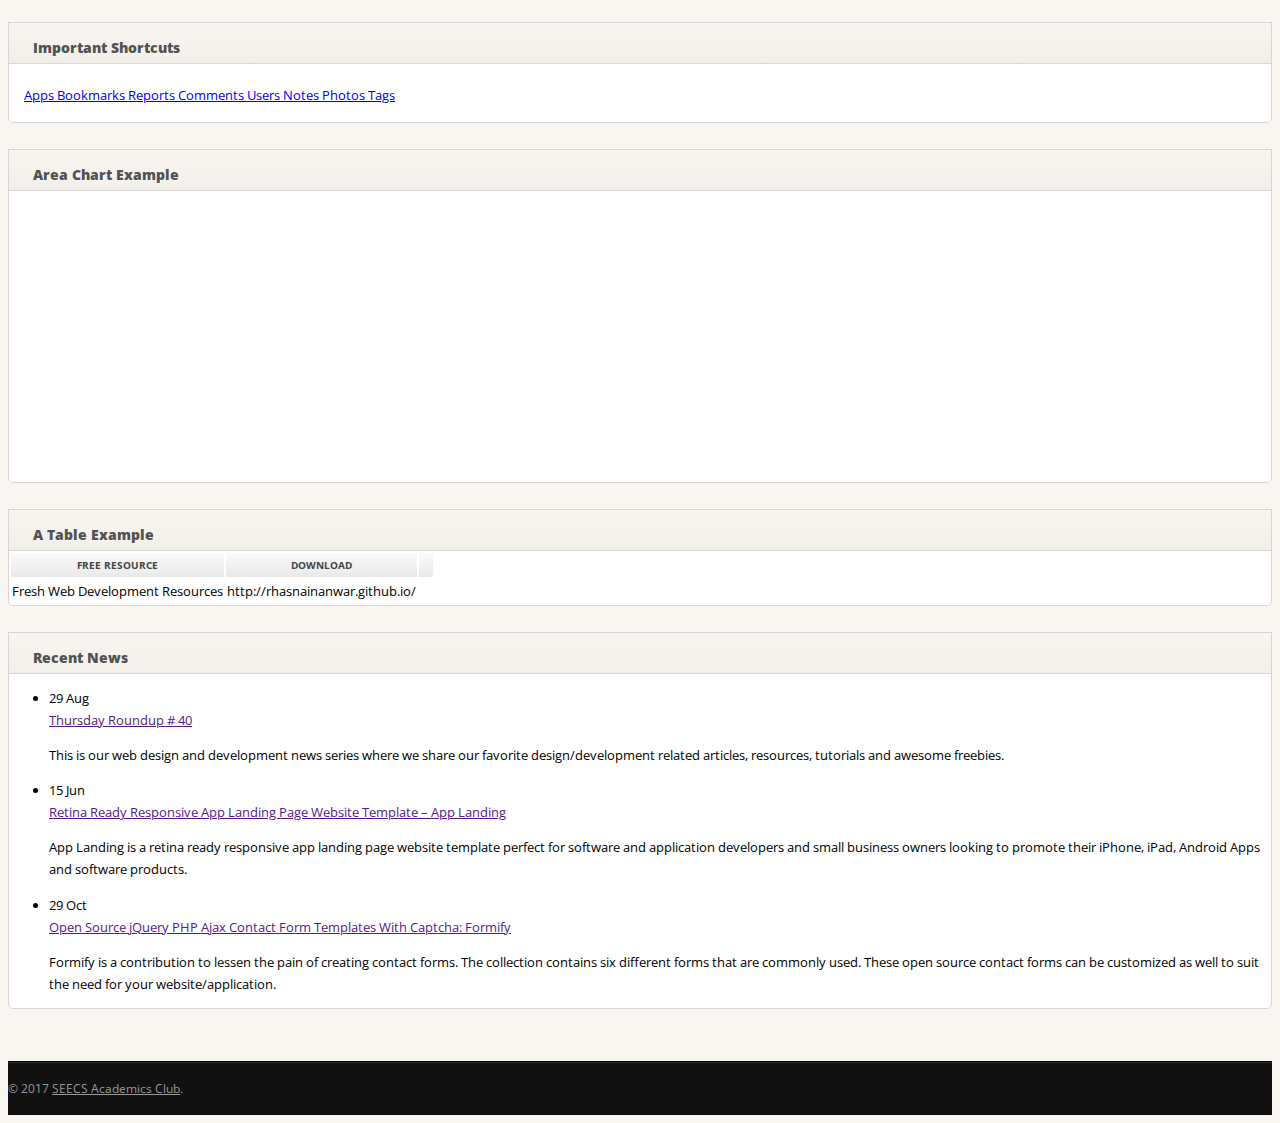
==== commit b70e349c: "data deletion code addded" ====
--- a/index.html
+++ b/index.html
@@ -60,9 +60,9 @@
     <div class="container">
       <ul class="mainnav">
         <li class="active"><a href="index.html"><i class="icon-dashboard"></i><span>Dashboard</span> </a> </li>
-        <li><a href="reports.html"><i class="icon-list-alt"></i><span>Reports</span> </a> </li>
-        <li class="subnavbar-open-right"><a href="tour.html"><i class="icon-facetime-video"></i><span>App Tour</span> </a></li>
-        <li><a href="shortcodes.html"><i class="icon-code"></i><span>Shortcodes</span> </a> </li>
+        <li><a href="course.php"><i class="icon-list-alt"></i><span>Courses</span> </a> </li>
+        <li class="subnavbar-open-right"><a href="login.php"><i class="icon-facetime-video"></i><span>Log in</span> </a></li>
+        <li><a href="signup.php"><i class="icon-code"></i><span>Sign up</span> </a> </li>
         <li class="dropdown subnavbar-open-right"><a href="javascript:;" class="dropdown-toggle" data-toggle="dropdown"> <i class="icon-long-arrow-down"></i><span>Drops</span> <b class="caret"></b></a>
           <ul class="dropdown-menu">
             <li><a href="login.html">Login</a></li>
--- a/assets/css/style.css
+++ b/assets/css/style.css
@@ -474,9 +474,25 @@
 	background: #FFF;
 }
 
-
-
-
+#delete_message {
+	display: none;
+	color: #eeeeee;
+	position: fixed;
+	top: 0px;
+	width: 100%;
+	height: 90px;
+	padding: 15px 0px;
+	background-color: #ff7f74;
+	text-align: center;
+}
+
+#delete_message input {
+	margin: 5px;
+}
+
+.courseContainer {
+	width: 50% !important; color: #444444;
+}
 /*------------------------------------------------------------------
 [7. Error / .error-container]
 */
@@ -743,7 +759,6 @@
 }
 .fc-button {
 	position: relative;
-	display: inline-block;
 	cursor: pointer
 }
 .fc-button-today{margin-top: 8px !important;}
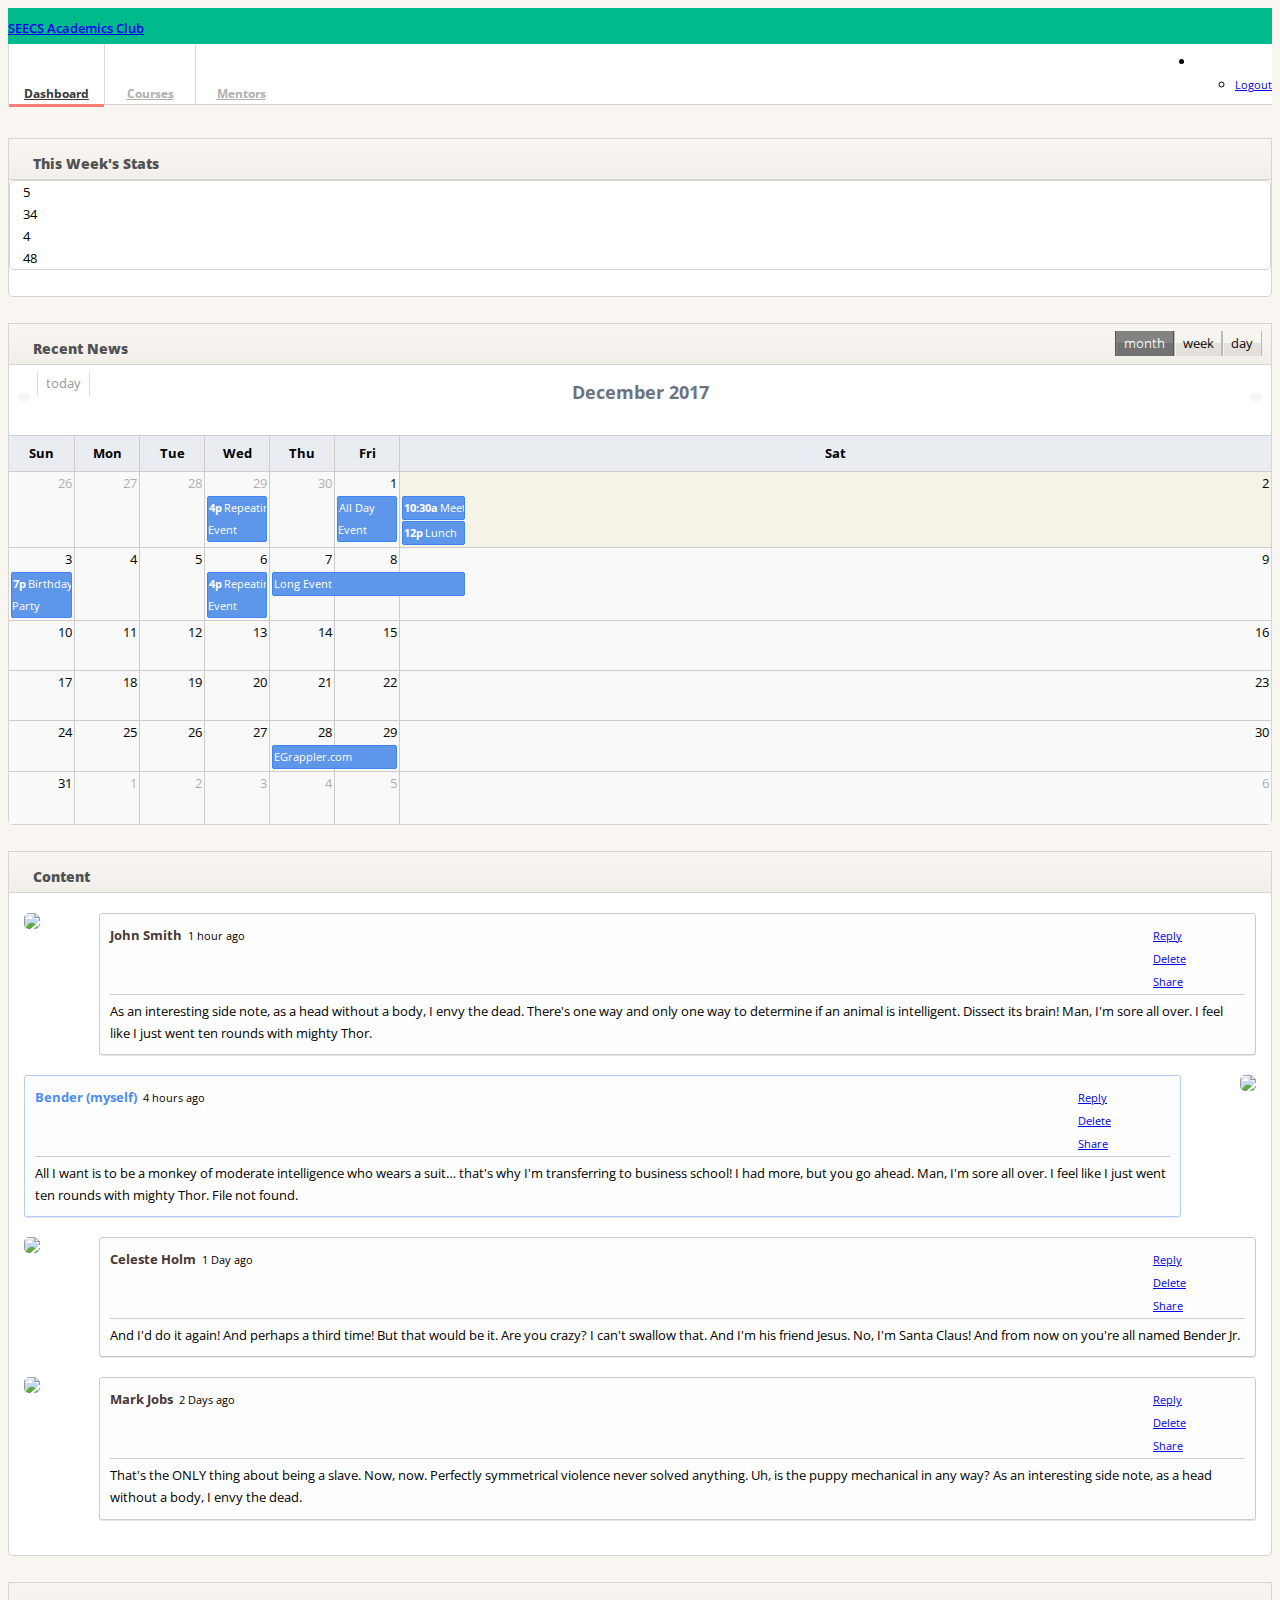
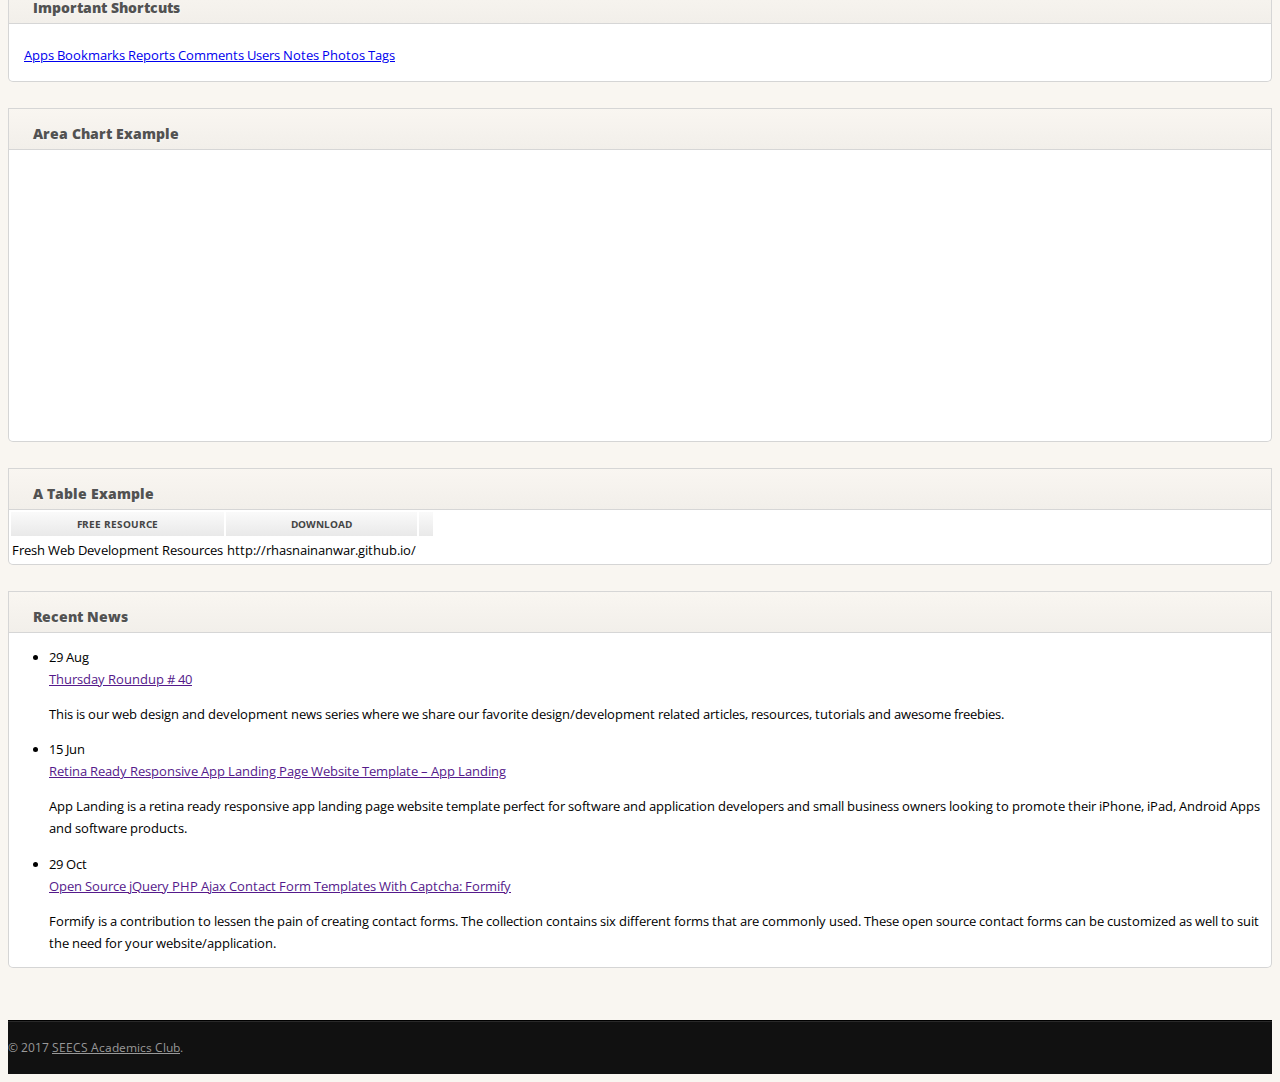
==== commit 24487d1a: "mentors data and filter" ====
--- a/index.html
+++ b/index.html
@@ -40,11 +40,8 @@
 				</a>
 				
 				<ul class="dropdown-menu">
-					<li><a href="javascript:;">Profile</a></li>
-					<li><a href="javascript:;">Settings</a></li>
-					<li><a href="javascript:;">Help</a></li>
-					<li><a href="javascript:;">Logout</a></li>
-				</ul>						
+          <li><a href="login.php">Logout</a></li>
+        </ul>
 			</li>
 		</ul>
       </div>
@@ -61,14 +58,7 @@
       <ul class="mainnav">
         <li class="active"><a href="index.html"><i class="icon-dashboard"></i><span>Dashboard</span> </a> </li>
         <li><a href="course.php"><i class="icon-list-alt"></i><span>Courses</span> </a> </li>
-        <li class="subnavbar-open-right"><a href="login.php"><i class="icon-facetime-video"></i><span>Log in</span> </a></li>
-        <li><a href="signup.php"><i class="icon-code"></i><span>Sign up</span> </a> </li>
-        <li class="dropdown subnavbar-open-right"><a href="javascript:;" class="dropdown-toggle" data-toggle="dropdown"> <i class="icon-long-arrow-down"></i><span>Drops</span> <b class="caret"></b></a>
-          <ul class="dropdown-menu">
-            <li><a href="login.html">Login</a></li>
-            <li><a href="signup.html">Signup</a></li>
-          </ul>
-        </li>
+        <li><a href="mentors.php"><i class="icon-dashboard"></i><span>Mentors</span> </a> </li>
       </ul>
     </div>
     <!-- /container --> 
